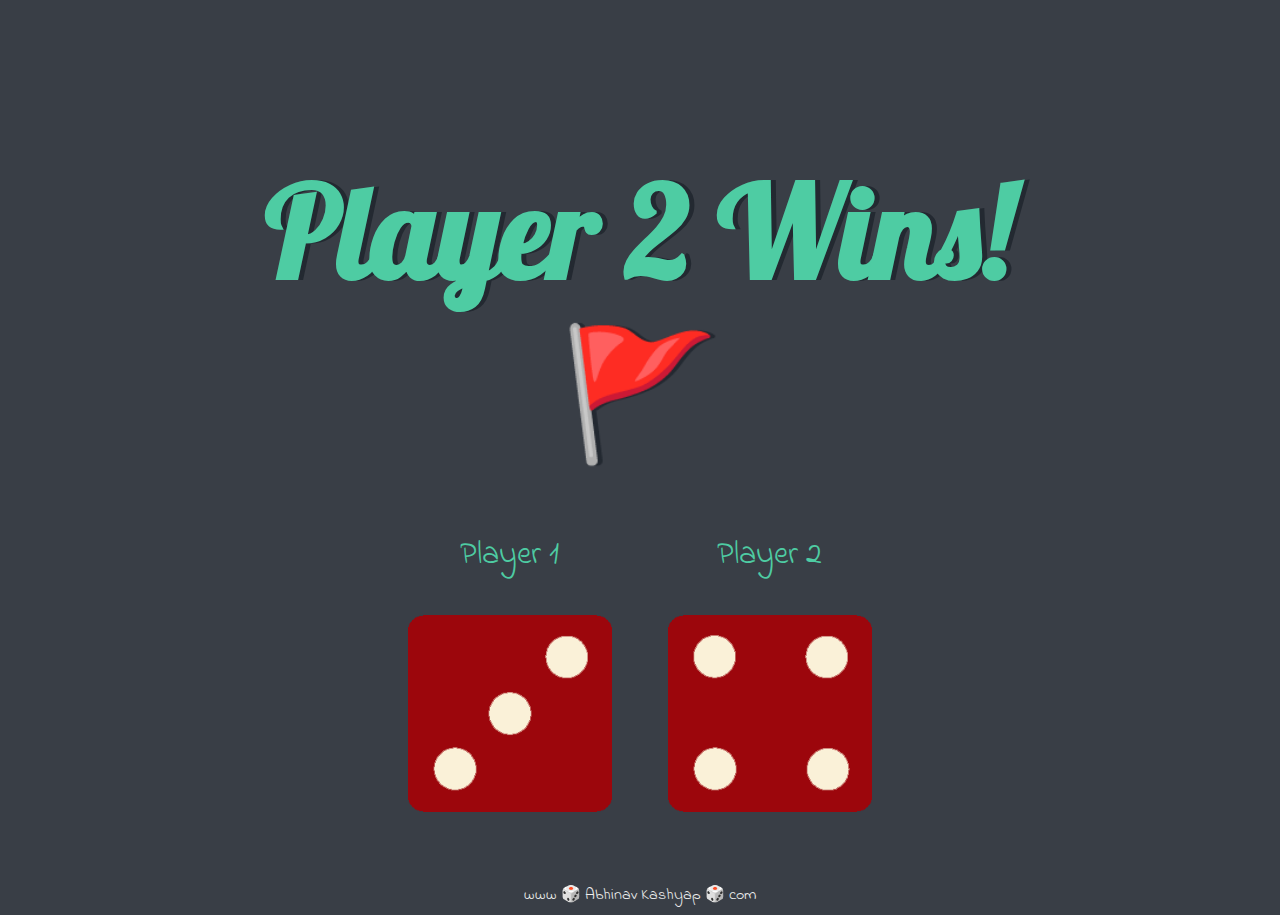
==== dicee.html @ 720557b4 "source code added" ====
<!DOCTYPE html>
<html lang="en" dir="ltr">
  <head>
    <meta charset="utf-8">
    <title>Dicee</title>
    <link rel="stylesheet" href="css/styles.css">
    <link href="https://fonts.googleapis.com/css?family=Indie+Flower|Lobster" rel="stylesheet">

  </head>
  <body>

    <div class="container">
      <h1>Refresh Me</h1>

      <div class="dice">
        <p>Player 1</p>
        <img class="img1" src="images/dice6.png">
      </div>

      <div class="dice">
        <p>Player 2</p>
        <img class="img2" src="images/dice6.png">
      </div>

    </div>


    <script src="js/index.js"></script>
  </body>

  <footer>
    www 🎲 Abhinav Kashyap 🎲 com
  </footer>
</html>
---- css/styles.css ----
.container {
  width: 70%;
  margin: auto;
  text-align: center;
}

.dice {
  text-align: center;
  display: inline-block;

}

body {
  background-color: #393E46;
}

h1 {
  margin: 30px;
  font-family: 'Lobster', cursive;
  text-shadow: 5px 0 #232931;
  font-size: 8rem;
  color: #4ECCA3;
  margin-top: 150px;
}

p {
  font-size: 2rem;
  color: #4ECCA3;
  font-family: 'Indie Flower', cursive;
}

img {
  width: 80%;
}

footer {
  margin-top: 5%;
  color: #EEEEEE;
  text-align: center;
  font-family: 'Indie Flower', cursive;

}
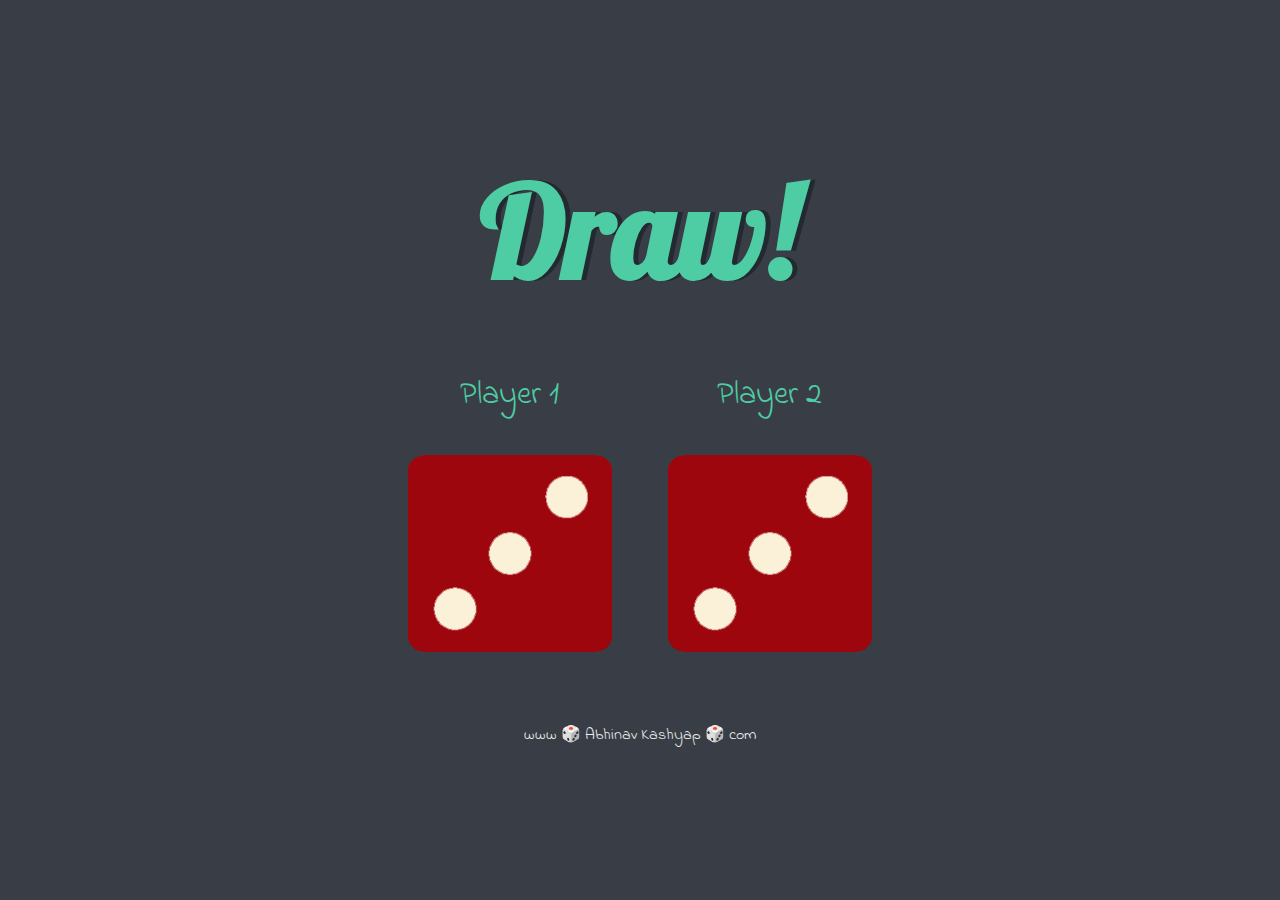
==== commit de0dad4c: "source code added v1" ====
--- a/dicee.html
+++ b/dicee.html
@@ -3,7 +3,7 @@
   <head>
     <meta charset="utf-8">
     <title>Dicee</title>
-    <link rel="stylesheet" href="css/styles.css">
+    <link rel="stylesheet" href="styles.css">
     <link href="https://fonts.googleapis.com/css?family=Indie+Flower|Lobster" rel="stylesheet">
 
   </head>
@@ -25,7 +25,7 @@
     </div>
 
 
-    <script src="js/index.js"></script>
+    <script src="index.js"></script>
   </body>
 
   <footer>
--- a/styles.css
+++ b/styles.css
@@ -0,0 +1,42 @@
+.container {
+  width: 70%;
+  margin: auto;
+  text-align: center;
+}
+
+.dice {
+  text-align: center;
+  display: inline-block;
+
+}
+
+body {
+  background-color: #393E46;
+}
+
+h1 {
+  margin: 30px;
+  font-family: 'Lobster', cursive;
+  text-shadow: 5px 0 #232931;
+  font-size: 8rem;
+  color: #4ECCA3;
+  margin-top: 150px;
+}
+
+p {
+  font-size: 2rem;
+  color: #4ECCA3;
+  font-family: 'Indie Flower', cursive;
+}
+
+img {
+  width: 80%;
+}
+
+footer {
+  margin-top: 5%;
+  color: #EEEEEE;
+  text-align: center;
+  font-family: 'Indie Flower', cursive;
+
+}
